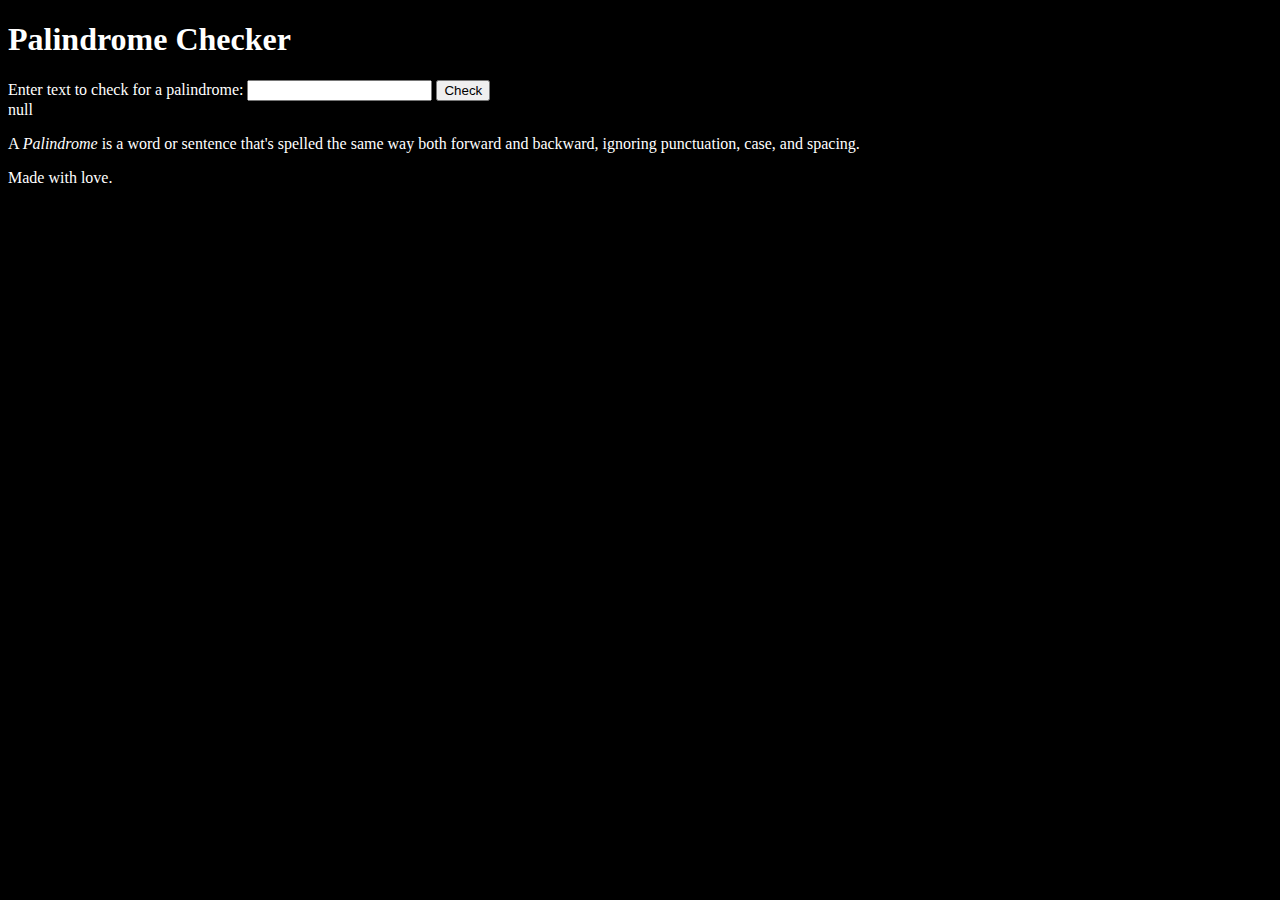
==== js-algorithm-data-structure/palindrome-checker/index.html @ 28c49190 "Added content" ====
<!DOCTYPE html>
<html lang="en">
<head>
    <meta charset="UTF-8">
    <meta name="viewport" content="width=device-width, initial-scale=1.0">
    <title>Palindrome Checker</title>
    <link rel="stylesheet" href="styles.css">
</head>
<body>
    <header>
        <h1>Palindrome Checker</h1>
    </header>
    <main>
        <section class="app">
            <label for="text-input" class="app__label">Enter text to check for a palindrome:</label>
            <input type="text" id="text-input" class="app__input">
            <button class="app__button" type="button" id="chech-btn">Check</button>
            <div class="app__result" id="result">null</div>
        </section>
        <section class="tip">
            <p>A <i>Palindrome</i> is a word or sentence that's spelled the same way both forward and backward, ignoring punctuation, case, and spacing.</p>
        </section>
    </main>
    <footer>
        <p>Made with love.</p>
    </footer>
    <script src="script.js"></script>
</body>
</html>
---- js-algorithm-data-structure/palindrome-checker/styles.css ----
body {
    background-color: black;
    color: white;
}
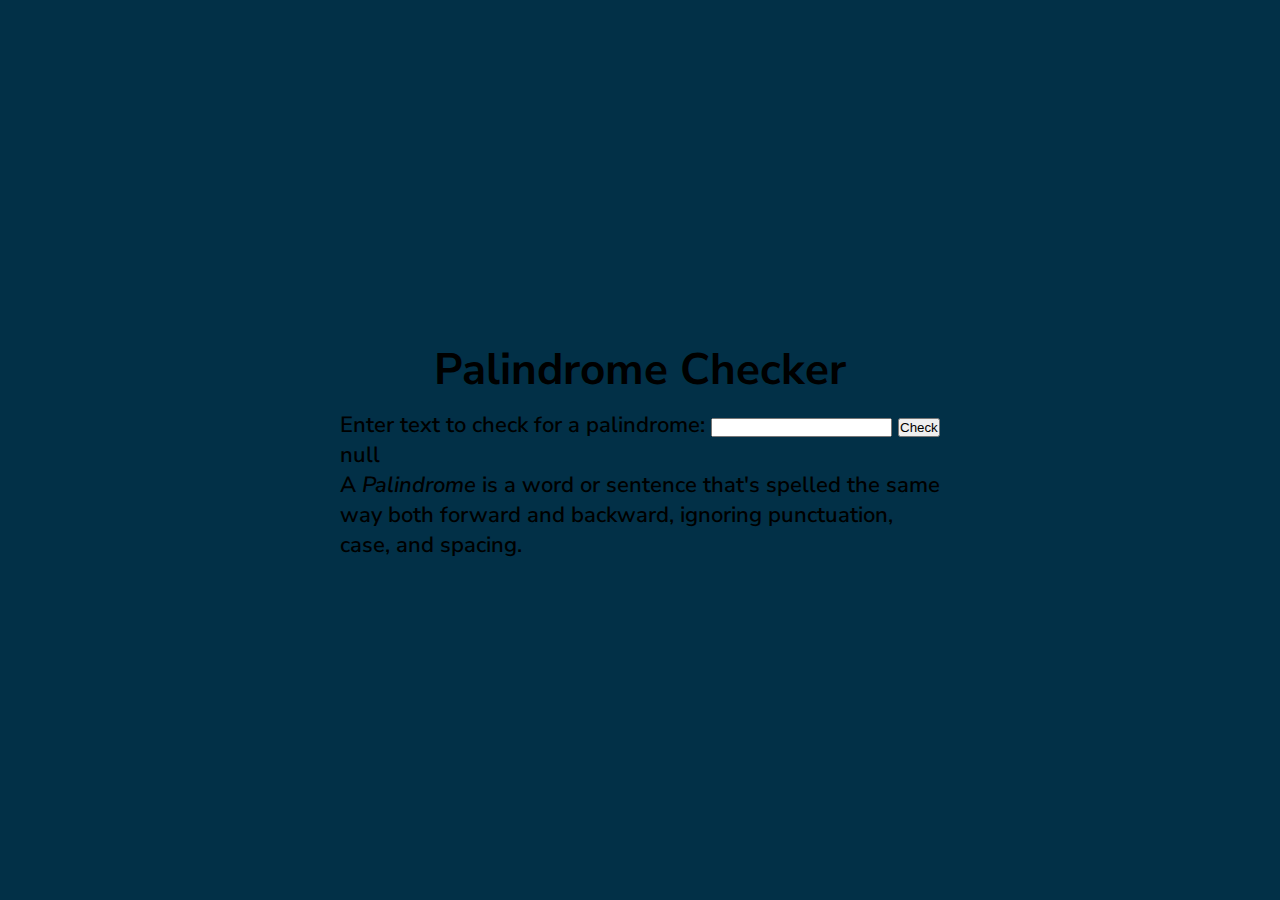
==== commit 9421d388: "remove footer, apply style" ====
--- a/js-algorithm-data-structure/palindrome-checker/index.html
+++ b/js-algorithm-data-structure/palindrome-checker/index.html
@@ -21,9 +21,6 @@
             <p>A <i>Palindrome</i> is a word or sentence that's spelled the same way both forward and backward, ignoring punctuation, case, and spacing.</p>
         </section>
     </main>
-    <footer>
-        <p>Made with love.</p>
-    </footer>
     <script src="script.js"></script>
 </body>
 </html>--- a/js-algorithm-data-structure/palindrome-checker/styles.css
+++ b/js-algorithm-data-structure/palindrome-checker/styles.css
@@ -1,4 +1,57 @@
+@import url('https://fonts.googleapis.com/css2?family=Nunito+Sans:ital,opsz,wght@0,6..12,200..1000;1,6..12,200..1000&family=Raleway:ital,wght@0,100..900;1,100..900&display=swap');
+
+*,
+*::before,
+*::after {
+    padding: 0;
+    margin: 0;
+    box-sizing: border-box;
+}
+
+:root {
+    /* Colors */
+    --clr-bg: #023047;
+    --clr-bg-app: #8ECAE6;
+    --clr-bg-tip: #219EBC;
+    --clr-cta-1: #FFB703;
+    --clr-cta-2: #FB8500;
+    --clr-text: #000;
+    --clr-text-invert: #fff;
+    /* Fonts */
+    --ff-header: 'Raleway', sans-serif;
+    --ff-body: 'Nunito Sans', sans-serif;
+    --fw-header: 600;
+    --fw-body: 600;
+    --fw-cta: 600;
+    /* 1rem is set to 10px with html font size */
+    --fs-header: clamp(2rem, 5vh, 2.5rem);
+    --fs-body: clamp(1.6rem, 3vh, 2.2rem);
+    /* Paddings */
+    --p-container: 2rem;
+    --p-button: 1em;
+    /* Margins */
+
+    /* Layouts */
+    --gap-row: 2rem;
+    --gap-col: 1rem;
+    --app-width: clamp(50rem, 80vw, 60rem);
+}
+
+html {
+    font-size: 62.5%;
+}
 body {
-    background-color: black;
-    color: white;
+    background-color: var(--clr-bg);
+    font: var(--fw-body) var(--fs-body) var(--ff-body);
+
+    display: flex;
+    flex-flow: column nowrap;
+    justify-content: center;
+    align-items: center;
+    gap: var(--gap-col) var(--gap-col);
+
+    height: 100vh;
+}
+.tip {
+    width: var(--app-width);
 }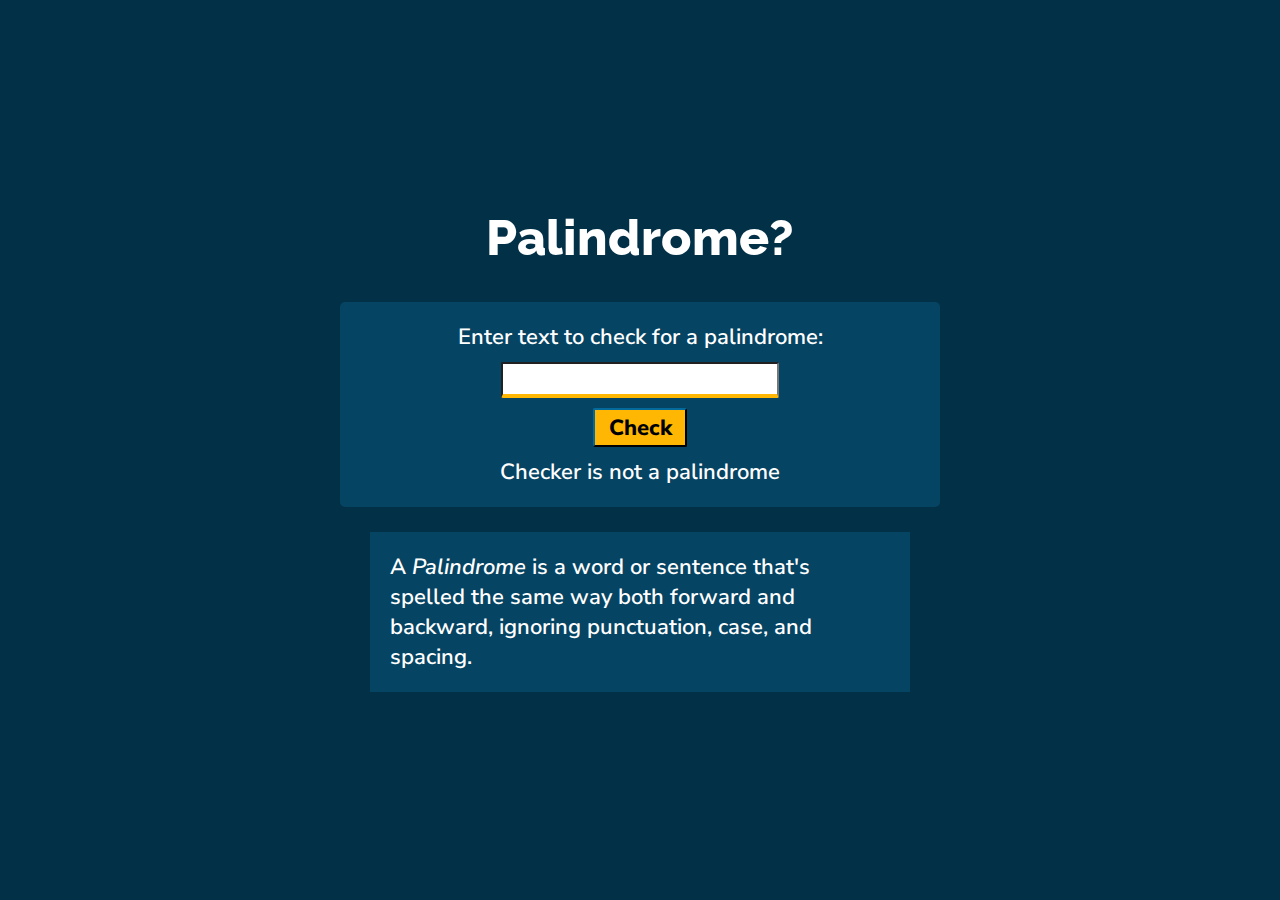
==== commit 91b6a2d6: "Finished styiling" ====
--- a/js-algorithm-data-structure/palindrome-checker/index.html
+++ b/js-algorithm-data-structure/palindrome-checker/index.html
@@ -8,14 +8,14 @@
 </head>
 <body>
     <header>
-        <h1>Palindrome Checker</h1>
+        <h1>Palindrome?</h1>
     </header>
     <main>
         <section class="app">
             <label for="text-input" class="app__label">Enter text to check for a palindrome:</label>
             <input type="text" id="text-input" class="app__input">
             <button class="app__button" type="button" id="chech-btn">Check</button>
-            <div class="app__result" id="result">null</div>
+            <div class="app__result" id="result">Checker is not a palindrome</div>
         </section>
         <section class="tip">
             <p>A <i>Palindrome</i> is a word or sentence that's spelled the same way both forward and backward, ignoring punctuation, case, and spacing.</p>
--- a/js-algorithm-data-structure/palindrome-checker/styles.css
+++ b/js-algorithm-data-structure/palindrome-checker/styles.css
@@ -11,38 +11,39 @@
 :root {
     /* Colors */
     --clr-bg: #023047;
-    --clr-bg-app: #8ECAE6;
+    --clr-bg-app: #064463;
     --clr-bg-tip: #219EBC;
     --clr-cta-1: #FFB703;
     --clr-cta-2: #FB8500;
-    --clr-text: #000;
-    --clr-text-invert: #fff;
+    --clr-text: #fff;
+    --clr-text-invert: #000;
     /* Fonts */
     --ff-header: 'Raleway', sans-serif;
     --ff-body: 'Nunito Sans', sans-serif;
-    --fw-header: 600;
+    --fw-header: 800;
     --fw-body: 600;
-    --fw-cta: 600;
+    --fw-cta: 800;
     /* 1rem is set to 10px with html font size */
-    --fs-header: clamp(2rem, 5vh, 2.5rem);
+    --fs-header: clamp(3rem, 8vh, 5rem);
     --fs-body: clamp(1.6rem, 3vh, 2.2rem);
     /* Paddings */
     --p-container: 2rem;
-    --p-button: 1em;
+    --p-button: 0.1em 0.6em;
     /* Margins */
-
+    --m-top-bottom: 2.5rem 0;
     /* Layouts */
-    --gap-row: 2rem;
+    --gap-row: 1rem;
     --gap-col: 1rem;
-    --app-width: clamp(50rem, 80vw, 60rem);
+    --app-width: clamp(40rem, 80vw, 60rem);
 }
 
 html {
     font-size: 62.5%;
 }
+
 body {
     background-color: var(--clr-bg);
-    font: var(--fw-body) var(--fs-body) var(--ff-body);
+    color: var(--clr-text);
 
     display: flex;
     flex-flow: column nowrap;
@@ -50,8 +51,47 @@
     align-items: center;
     gap: var(--gap-col) var(--gap-col);
 
-    height: 100vh;
+    min-height: 100vh;
+}
+
+body,
+input,
+button {
+    font: var(--fw-body) var(--fs-body) var(--ff-body);
+}
+h1{
+    font: var(--fw-header) var(--fs-header) var(--ff-header);
+
+    text-shadow: 1px 1px 10px 10px var(--clr-cta-1);/* TODO fix shadow */
+}
+.app {
+    background-color: var(--clr-bg-app);
+    border-radius: 0.5rem;
+
+    display: flex;
+    flex-flow: column nowrap;
+    align-items: center;
+    row-gap: 1rem;
+
+    width: var(--app-width);
+    padding: var(--p-container);
+    margin: var(--m-top-bottom);
+}
+.app__input {
+    border-radius: 0.2rem;
+    border-bottom: 0.4rem solid var(--clr-cta-1);
+}
+.app__button {
+    background-color: var(--clr-cta-1);
+    border-radius: 2px;
+    border: 2px outset var(--clr-bg);
+    font-weight: var(--fw-cta);
+
+    padding: var(--p-button);
 }
 .tip {
-    width: var(--app-width);
+    background-color: var(--clr-bg-app);
+    width: calc(var(--app-width) - 6rem);
+    margin: 0 auto;
+    padding: var(--p-container);
 }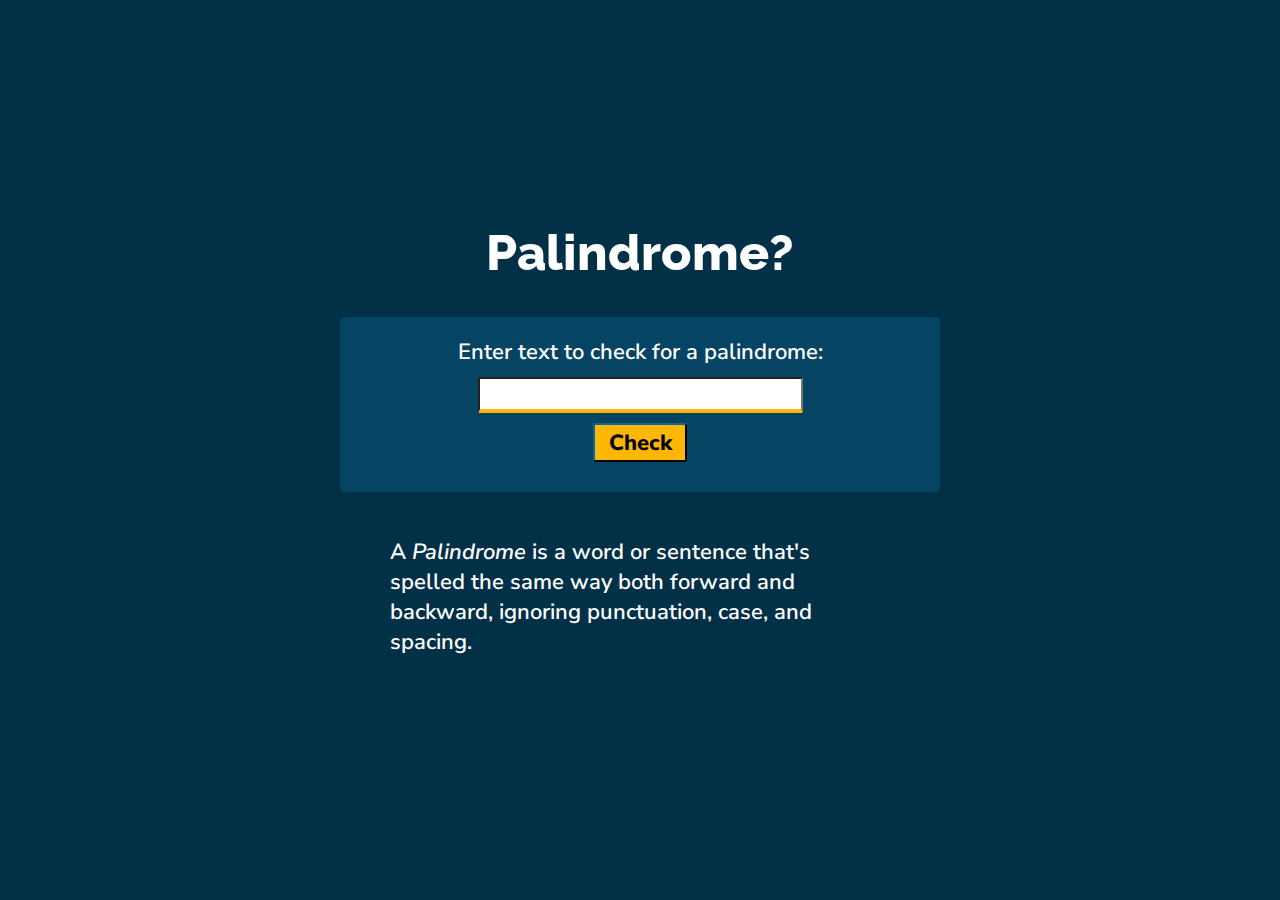
==== commit 2272bd1d: "finished html and css" ====
--- a/js-algorithm-data-structure/palindrome-checker/index.html
+++ b/js-algorithm-data-structure/palindrome-checker/index.html
@@ -15,7 +15,7 @@
             <label for="text-input" class="app__label">Enter text to check for a palindrome:</label>
             <input type="text" id="text-input" class="app__input">
             <button class="app__button" type="button" id="chech-btn">Check</button>
-            <div class="app__result" id="result">Checker is not a palindrome</div>
+            <div class="app__result" id="result"></div>
         </section>
         <section class="tip">
             <p>A <i>Palindrome</i> is a word or sentence that's spelled the same way both forward and backward, ignoring punctuation, case, and spacing.</p>
--- a/js-algorithm-data-structure/palindrome-checker/styles.css
+++ b/js-algorithm-data-structure/palindrome-checker/styles.css
@@ -12,7 +12,7 @@
     /* Colors */
     --clr-bg: #023047;
     --clr-bg-app: #064463;
-    --clr-bg-tip: #219EBC;
+    --clr-bg-tip: #023047;
     --clr-cta-1: #FFB703;
     --clr-cta-2: #FB8500;
     --clr-text: #fff;
@@ -80,6 +80,10 @@
 .app__input {
     border-radius: 0.2rem;
     border-bottom: 0.4rem solid var(--clr-cta-1);
+    width: 25ch;
+    text-align: center;
+
+    transition: border 0.25s;
 }
 .app__button {
     background-color: var(--clr-cta-1);
@@ -88,10 +92,25 @@
     font-weight: var(--fw-cta);
 
     padding: var(--p-button);
+    transition: background-color 0.25s, border 0.25s;
 }
 .tip {
-    background-color: var(--clr-bg-app);
+    background-color: var(--clr-bg-tip);
+    border-radius: 0.5rem;
     width: calc(var(--app-width) - 6rem);
     margin: 0 auto;
     padding: var(--p-container);
+}
+
+.app__input:hover,
+.app__input:focus {
+    border-bottom: 0.4rem solid var(--clr-cta-2);
+}
+.app__button:hover {
+    background-color: var(--clr-cta-2);
+    border: 2px outset var(--clr-text);
+    cursor: pointer;
+}
+.app__button:active {
+    color: var(--clr-text);
 }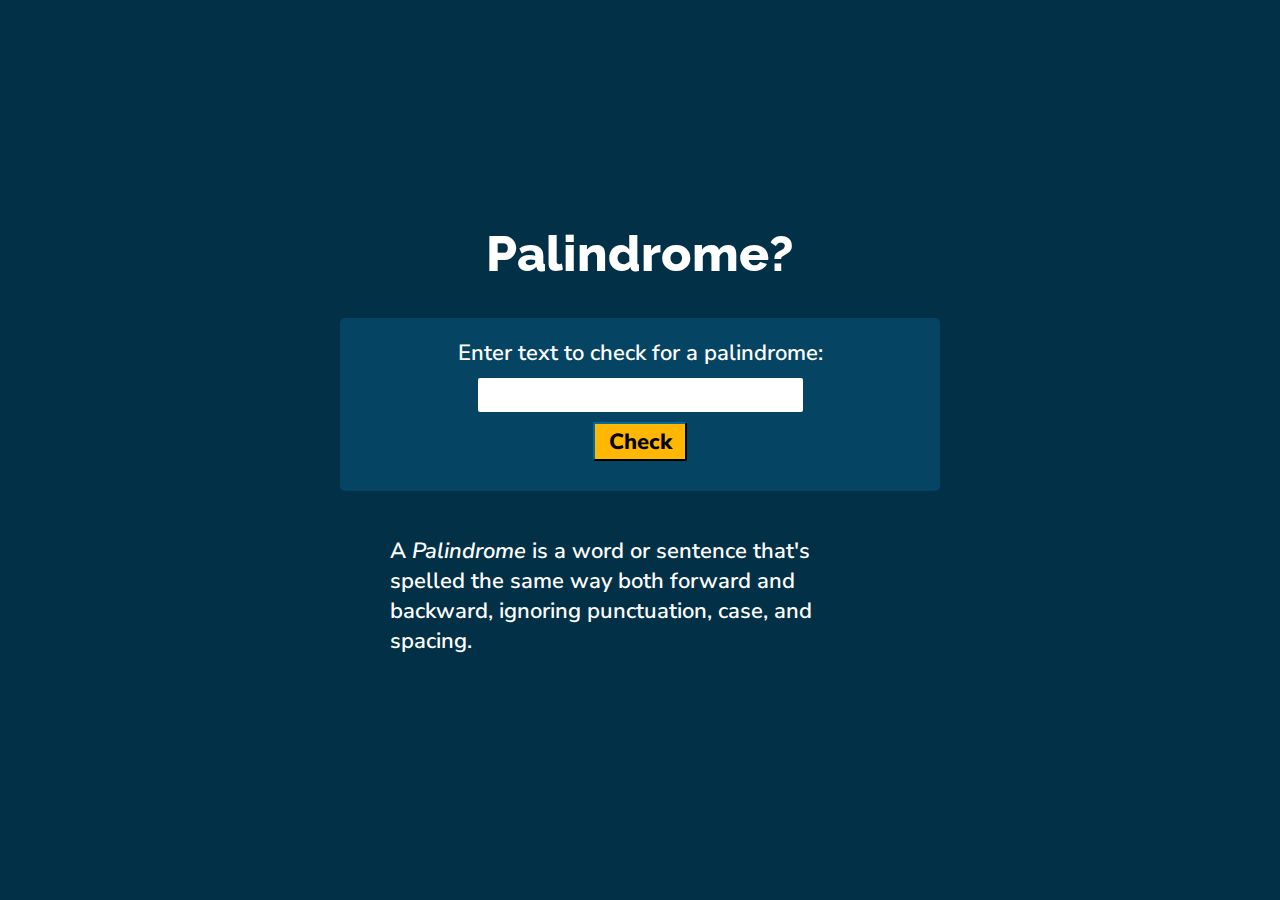
==== commit 23683d77: "Finished" ====
--- a/js-algorithm-data-structure/palindrome-checker/index.html
+++ b/js-algorithm-data-structure/palindrome-checker/index.html
@@ -14,7 +14,7 @@
         <section class="app">
             <label for="text-input" class="app__label">Enter text to check for a palindrome:</label>
             <input type="text" id="text-input" class="app__input">
-            <button class="app__button" type="button" id="chech-btn">Check</button>
+            <button class="app__button" type="button" id="check-btn">Check</button>
             <div class="app__result" id="result"></div>
         </section>
         <section class="tip">
--- a/js-algorithm-data-structure/palindrome-checker/styles.css
+++ b/js-algorithm-data-structure/palindrome-checker/styles.css
@@ -79,7 +79,8 @@
 }
 .app__input {
     border-radius: 0.2rem;
-    border-bottom: 0.4rem solid var(--clr-cta-1);
+    border: none;
+    border-bottom: 0.4rem solid white;
     width: 25ch;
     text-align: center;
 
@@ -113,4 +114,10 @@
 }
 .app__button:active {
     color: var(--clr-text);
+}
+
+.result {
+    color: var(--clr-cta-1);
+    font-weight: 800;
+    font-family: var(--ff-header);
 }